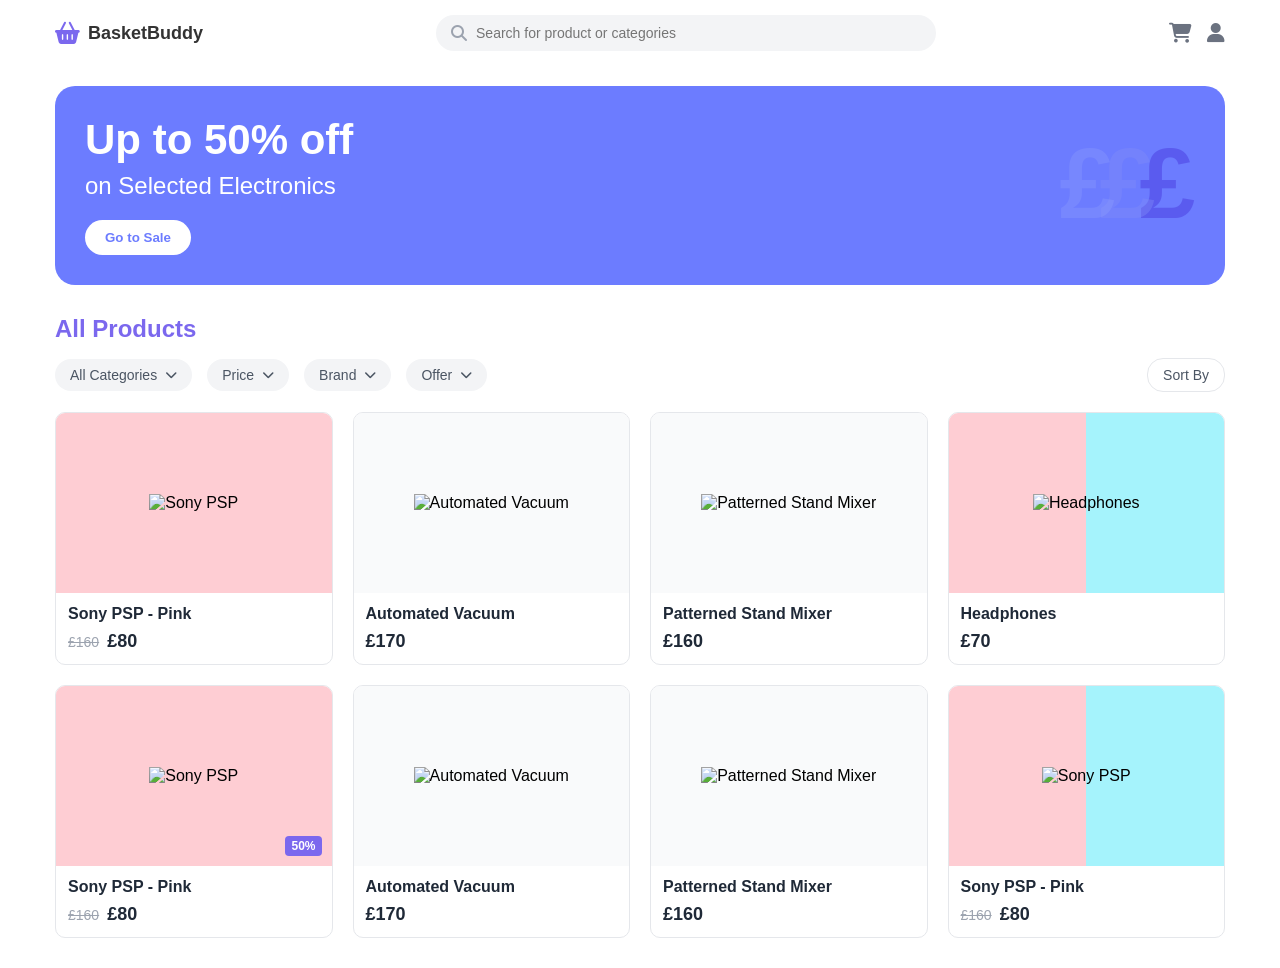
==== basketbuddy/index.html @ 19cf4793 "added genai html page for testing" ====
<!DOCTYPE html>
<html lang="en">
<head>
    <meta charset="UTF-8">
    <meta name="viewport" content="width=device-width, initial-scale=1.0">
    <title>BasketBuddy</title>
    <link rel="stylesheet" href="basketbuddy.css">
    <!-- Font Awesome for icons -->
    <link rel="stylesheet" href="https://cdnjs.cloudflare.com/ajax/libs/font-awesome/6.4.0/css/all.min.css">
</head>
<body>
    <div class="container">
        <header>
            <div class="logo">
                <i class="fa-solid fa-basket-shopping"></i>
                <span>BasketBuddy</span>
            </div>
            <div class="search-bar">
                <i class="fa-solid fa-search"></i>
                <input type="text" placeholder="Search for product or categories">
            </div>
            <div class="header-icons">
                <a href="#" class="cart-icon"><i class="fa-solid fa-cart-shopping"></i></a>
                <a href="#" class="user-icon"><i class="fa-solid fa-user"></i></a>
            </div>
        </header>

        <div class="banner">
            <div class="banner-content">
                <h1>Up to 50% off</h1>
                <p>on Selected Electronics</p>
                <button class="btn-primary">Go to Sale</button>
            </div>
            <div class="banner-image">
                <div class="pound-sign pound-dark">£</div>
                <div class="pound-sign pound-medium">£</div>
                <div class="pound-sign pound-light">£</div>
            </div>
        </div>

        <div class="products-section">
            <h2>All Products</h2>
            
            <div class="filters">
                <div class="filter-dropdown">
                    <button class="filter-btn">
                        All Categories <i class="fa-solid fa-chevron-down"></i>
                    </button>
                </div>
                <div class="filter-dropdown">
                    <button class="filter-btn">
                        Price <i class="fa-solid fa-chevron-down"></i>
                    </button>
                </div>
                <div class="filter-dropdown">
                    <button class="filter-btn">
                        Brand <i class="fa-solid fa-chevron-down"></i>
                    </button>
                </div>
                <div class="filter-dropdown">
                    <button class="filter-btn">
                        Offer <i class="fa-solid fa-chevron-down"></i>
                    </button>
                </div>
                
                <div class="sort-by">
                    <button class="sort-btn">Sort By</button>
                </div>
            </div>

            <div class="product-grid">
                <!-- Row 1 -->
                <div class="product-card">
                    <div class="product-image pink-bg">
                        <img src="/api/placeholder/200/150" alt="Sony PSP">
                    </div>
                    <div class="product-info">
                        <h3>Sony PSP - Pink</h3>
                        <div class="product-price">
                            <span class="original-price">£160</span>
                            <span class="sale-price">£80</span>
                        </div>
                    </div>
                </div>

                <div class="product-card">
                    <div class="product-image">
                        <img src="/api/placeholder/200/150" alt="Automated Vacuum">
                    </div>
                    <div class="product-info">
                        <h3>Automated Vacuum</h3>
                        <div class="product-price">
                            <span class="sale-price">£170</span>
                        </div>
                    </div>
                </div>

                <div class="product-card">
                    <div class="product-image">
                        <img src="/api/placeholder/200/150" alt="Patterned Stand Mixer">
                    </div>
                    <div class="product-info">
                        <h3>Patterned Stand Mixer</h3>
                        <div class="product-price">
                            <span class="sale-price">£160</span>
                        </div>
                    </div>
                </div>

                <div class="product-card">
                    <div class="product-image split-bg">
                        <img src="/api/placeholder/200/150" alt="Headphones">
                    </div>
                    <div class="product-info">
                        <h3>Headphones</h3>
                        <div class="product-price">
                            <span class="sale-price">£70</span>
                        </div>
                    </div>
                </div>

                <!-- Row 2 (repeat products) -->
                <div class="product-card">
                    <div class="product-image pink-bg">
                        <img src="/api/placeholder/200/150" alt="Sony PSP">
                        <div class="sale-badge">50%</div>
                    </div>
                    <div class="product-info">
                        <h3>Sony PSP - Pink</h3>
                        <div class="product-price">
                            <span class="original-price">£160</span>
                            <span class="sale-price">£80</span>
                        </div>
                    </div>
                </div>

                <div class="product-card">
                    <div class="product-image">
                        <img src="/api/placeholder/200/150" alt="Automated Vacuum">
                    </div>
                    <div class="product-info">
                        <h3>Automated Vacuum</h3>
                        <div class="product-price">
                            <span class="sale-price">£170</span>
                        </div>
                    </div>
                </div>

                <div class="product-card">
                    <div class="product-image">
                        <img src="/api/placeholder/200/150" alt="Patterned Stand Mixer">
                    </div>
                    <div class="product-info">
                        <h3>Patterned Stand Mixer</h3>
                        <div class="product-price">
                            <span class="sale-price">£160</span>
                        </div>
                    </div>
                </div>

                <div class="product-card">
                    <div class="product-image split-bg">
                        <img src="/api/placeholder/200/150" alt="Sony PSP">
                    </div>
                    <div class="product-info">
                        <h3>Sony PSP - Pink</h3>
                        <div class="product-price">
                            <span class="original-price">£160</span>
                            <span class="sale-price">£80</span>
                        </div>
                    </div>
                </div>
            </div>
        </div>
    </div>
</body>
</html>
---- basketbuddy/basketbuddy.css ----
/* Base styles */
* {
    margin: 0;
    padding: 0;
    box-sizing: border-box;
    font-family: -apple-system, BlinkMacSystemFont, 'Segoe UI', Roboto, Oxygen, Ubuntu, Cantarell, 'Open Sans', sans-serif;
}

body {
    background-color: #ffffff;
}

.container {
    max-width: 1200px;
    margin: 0 auto;
    padding: 0 15px;
}

/* Header styles */
header {
    display: flex;
    align-items: center;
    justify-content: space-between;
    padding: 15px 0;
    background-color: #ffffff;
}

.logo {
    display: flex;
    align-items: center;
    font-weight: 600;
    font-size: 18px;
    color: #333;
}

.logo i {
    font-size: 22px;
    margin-right: 8px;
    color: #7b68ee;
}

.search-bar {
    flex: 1;
    max-width: 500px;
    margin: 0 20px;
    position: relative;
}

.search-bar input {
    width: 100%;
    padding: 10px 15px 10px 40px;
    border: none;
    border-radius: 20px;
    background-color: #f3f4f6;
    font-size: 14px;
}

.search-bar i {
    position: absolute;
    left: 15px;
    top: 50%;
    transform: translateY(-50%);
    color: #9ca3af;
}

.header-icons {
    display: flex;
    gap: 15px;
}

.header-icons a {
    color: #6b7280;
    font-size: 20px;
    text-decoration: none;
}

/* Banner styles */
.banner {
    display: flex;
    justify-content: space-between;
    align-items: center;
    background-color: #6c7cff;
    border-radius: 20px;
    padding: 30px;
    margin: 20px 0;
    color: white;
    overflow: hidden;
    position: relative;
}

.banner-content {
    max-width: 60%;
    z-index: 2;
}

.banner h1 {
    font-size: 42px;
    font-weight: 700;
    margin-bottom: 8px;
}

.banner p {
    font-size: 24px;
    margin-bottom: 20px;
}

.btn-primary {
    background-color: white;
    color: #6c7cff;
    border: none;
    padding: 10px 20px;
    border-radius: 20px;
    font-weight: 600;
    cursor: pointer;
    transition: all 0.3s ease;
}

.btn-primary:hover {
    background-color: #f3f4f6;
}

.banner-image {
    position: relative;
    height: 120px;
    width: 30%;
    display: flex;
    justify-content: flex-end;
}

.pound-sign {
    font-size: 100px;
    font-weight: bold;
    position: absolute;
}

.pound-dark {
    color: #4f46e5;
    right: 0;
    z-index: 1;
    opacity: 0.6;
}

.pound-medium {
    color: #818cf8;
    right: 40px;
    z-index: 2;
    opacity: 0.4;
}

.pound-light {
    color: #a5b4fc;
    right: 80px;
    z-index: 3;
    opacity: 0.2;
}

/* Products section */
.products-section {
    margin: 30px 0;
}

.products-section h2 {
    font-size: 24px;
    color: #7b68ee;
    margin-bottom: 15px;
}

/* Filters */
.filters {
    display: flex;
    align-items: center;
    margin-bottom: 20px;
    gap: 10px;
}

.filter-dropdown {
    margin-right: 5px;
}

.filter-btn {
    display: flex;
    align-items: center;
    background-color: #f3f4f6;
    border: none;
    border-radius: 16px;
    padding: 8px 15px;
    font-size: 14px;
    color: #4b5563;
    cursor: pointer;
}

.filter-btn i {
    margin-left: 8px;
    font-size: 12px;
}

.sort-by {
    margin-left: auto;
}

.sort-btn {
    background-color: #ffffff;
    border: 1px solid #e5e7eb;
    border-radius: 16px;
    padding: 8px 15px;
    font-size: 14px;
    color: #4b5563;
    cursor: pointer;
}

/* Product grid */
.product-grid {
    display: grid;
    grid-template-columns: repeat(4, 1fr);
    gap: 20px;
}

.product-card {
    border: 1px solid #e5e7eb;
    border-radius: 10px;
    overflow: hidden;
    transition: transform 0.2s, box-shadow 0.2s;
}

.product-card:hover {
    transform: translateY(-5px);
    box-shadow: 0 5px 15px rgba(0,0,0,0.1);
}

.product-image {
    height: 180px;
    display: flex;
    align-items: center;
    justify-content: center;
    position: relative;
    overflow: hidden;
    background-color: #f9fafb;
}

.pink-bg {
    background-color: #fecdd3;
}

.split-bg {
    background: linear-gradient(to right, #fecdd3 50%, #a5f3fc 50%);
}

.product-image img {
    max-width: 80%;
    max-height: 80%;
    object-fit: contain;
}

.sale-badge {
    position: absolute;
    bottom: 10px;
    right: 10px;
    background-color: #7b68ee;
    color: white;
    padding: 3px 6px;
    border-radius: 4px;
    font-size: 12px;
    font-weight: 600;
}

.product-info {
    padding: 12px;
}

.product-info h3 {
    font-size: 16px;
    color: #1f2937;
    margin-bottom: 8px;
    font-weight: 600;
}

.product-price {
    display: flex;
    align-items: center;
    gap: 8px;
}

.original-price {
    color: #9ca3af;
    text-decoration: line-through;
    font-size: 14px;
}

.sale-price {
    color: #1f2937;
    font-weight: 600;
    font-size: 18px;
}

/* Responsive styles */
@media (max-width: 990px) {
    .product-grid {
        grid-template-columns: repeat(3, 1fr);
    }
}

@media (max-width: 768px) {
    .product-grid {
        grid-template-columns: repeat(2, 1fr);
    }
    
    .banner-content {
        max-width: 100%;
    }
    
    .banner-image {
        display: none;
    }

    .banner h1 {
        font-size: 32px;
    }

    .banner p {
        font-size: 18px;
    }
}

@media (max-width: 480px) {
    .product-grid {
        grid-template-columns: 1fr;
    }
    
    .filters {
        flex-wrap: wrap;
    }
    
    .search-bar {
        margin: 10px 0;
        max-width: 100%;
    }
    
    header {
        flex-direction: column;
        align-items: flex-start;
    }
    
    .header-icons {
        margin-top: 10px;
        align-self: flex-end;
    }
}
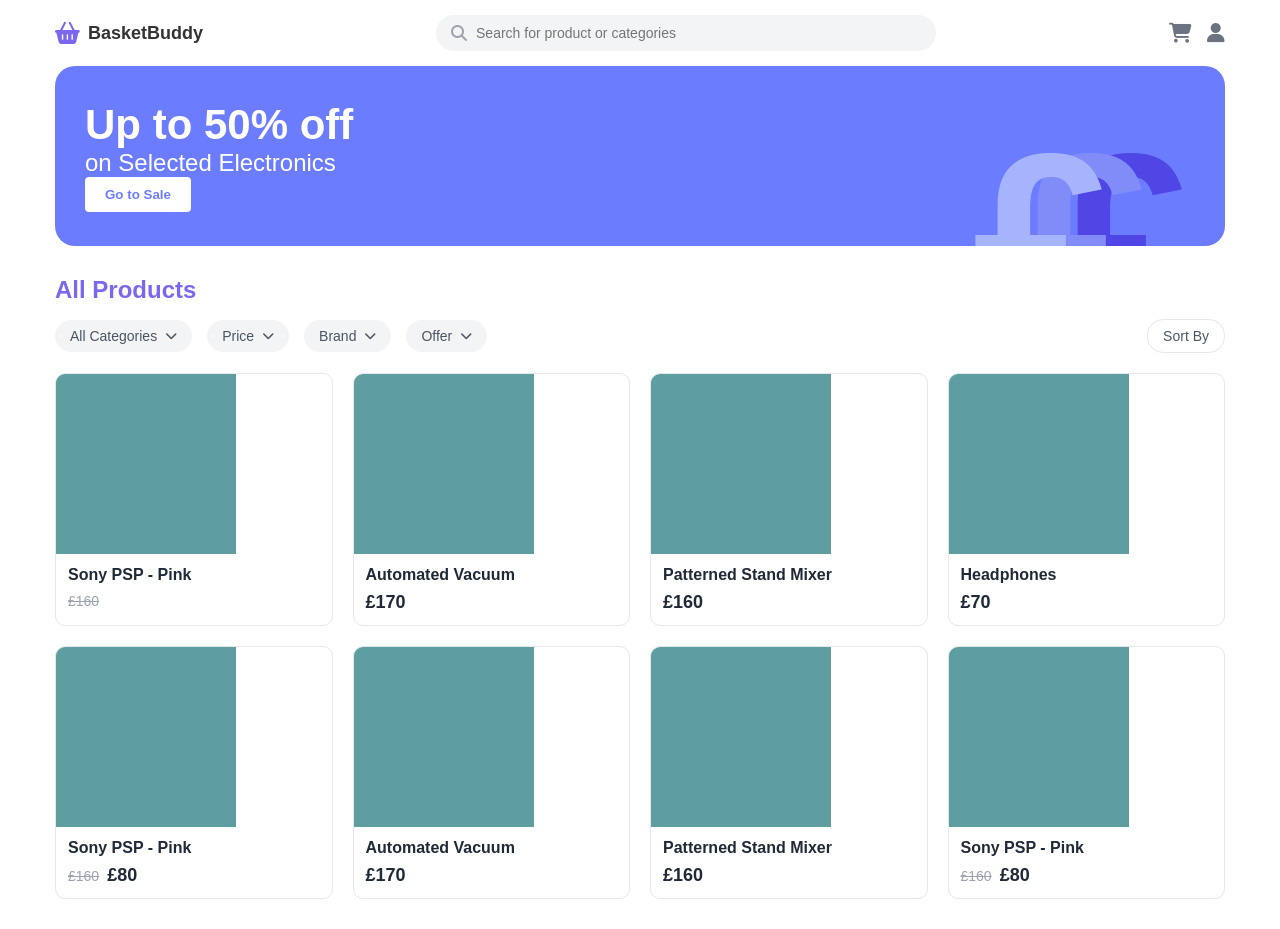
==== commit 6e872efc: "token mismatches highlighting done" ====
--- a/basketbuddy/index.html
+++ b/basketbuddy/index.html
@@ -1,177 +1,151 @@
 <!DOCTYPE html>
 <html lang="en">
-<head>
-    <meta charset="UTF-8">
-    <meta name="viewport" content="width=device-width, initial-scale=1.0">
+  <head>
+    <meta charset="UTF-8" />
+    <meta name="viewport" content="width=device-width, initial-scale=1.0" />
     <title>BasketBuddy</title>
-    <link rel="stylesheet" href="basketbuddy.css">
+    <link rel="stylesheet" href="basketbuddy.css" />
     <!-- Font Awesome for icons -->
-    <link rel="stylesheet" href="https://cdnjs.cloudflare.com/ajax/libs/font-awesome/6.4.0/css/all.min.css">
-</head>
-<body>
+    <link rel="stylesheet" href="https://cdnjs.cloudflare.com/ajax/libs/font-awesome/6.4.0/css/all.min.css" />
+  </head>
+  <body>
     <div class="container">
-        <header>
-            <div class="logo">
-                <i class="fa-solid fa-basket-shopping"></i>
-                <span>BasketBuddy</span>
-            </div>
-            <div class="search-bar">
-                <i class="fa-solid fa-search"></i>
-                <input type="text" placeholder="Search for product or categories">
-            </div>
-            <div class="header-icons">
-                <a href="#" class="cart-icon"><i class="fa-solid fa-cart-shopping"></i></a>
-                <a href="#" class="user-icon"><i class="fa-solid fa-user"></i></a>
-            </div>
-        </header>
+      <header>
+        <div class="logo">
+          <i class="fa-solid fa-basket-shopping"></i>
+          <span>BasketBuddy</span>
+        </div>
+        <div class="search-bar">
+          <i class="fa-solid fa-search"></i>
+          <input type="text" placeholder="Search for product or categories" />
+        </div>
+        <div class="header-icons">
+          <a href="#" class="cart-icon"><i class="fa-solid fa-cart-shopping"></i></a>
+          <a href="#" class="user-icon"><i class="fa-solid fa-user"></i></a>
+        </div>
+      </header>
 
-        <div class="banner">
-            <div class="banner-content">
-                <h1>Up to 50% off</h1>
-                <p>on Selected Electronics</p>
-                <button class="btn-primary">Go to Sale</button>
-            </div>
-            <div class="banner-image">
-                <div class="pound-sign pound-dark">£</div>
-                <div class="pound-sign pound-medium">£</div>
-                <div class="pound-sign pound-light">£</div>
-            </div>
+      <div class="banner">
+        <div class="banner-content">
+          <div>
+            <h1>Up to 50% off</h1>
+            <p>on Selected Electronics</p>
+          </div>
+          <button class="btn-primary">Go to Sale</button>
+        </div>
+        <div class="banner-image">
+          <div class="pound-sign pound-dark">£</div>
+          <div class="pound-sign pound-medium">£</div>
+          <div class="pound-sign pound-light">£</div>
+        </div>
+      </div>
+
+      <div class="products-section">
+        <h2>All Products</h2>
+
+        <div class="filters">
+          <div class="filter-dropdown">
+            <button class="filter-btn">All Categories <i class="fa-solid fa-chevron-down"></i></button>
+          </div>
+          <div class="filter-dropdown">
+            <button class="filter-btn">Price <i class="fa-solid fa-chevron-down"></i></button>
+          </div>
+          <div class="filter-dropdown">
+            <button class="filter-btn">Brand <i class="fa-solid fa-chevron-down"></i></button>
+          </div>
+          <div class="filter-dropdown">
+            <button class="filter-btn">Offer <i class="fa-solid fa-chevron-down"></i></button>
+          </div>
+
+          <div class="sort-by">
+            <button class="sort-btn">Sort By</button>
+          </div>
         </div>
 
-        <div class="products-section">
-            <h2>All Products</h2>
-            
-            <div class="filters">
-                <div class="filter-dropdown">
-                    <button class="filter-btn">
-                        All Categories <i class="fa-solid fa-chevron-down"></i>
-                    </button>
-                </div>
-                <div class="filter-dropdown">
-                    <button class="filter-btn">
-                        Price <i class="fa-solid fa-chevron-down"></i>
-                    </button>
-                </div>
-                <div class="filter-dropdown">
-                    <button class="filter-btn">
-                        Brand <i class="fa-solid fa-chevron-down"></i>
-                    </button>
-                </div>
-                <div class="filter-dropdown">
-                    <button class="filter-btn">
-                        Offer <i class="fa-solid fa-chevron-down"></i>
-                    </button>
-                </div>
-                
-                <div class="sort-by">
-                    <button class="sort-btn">Sort By</button>
-                </div>
+        <div class="product-grid">
+          <!-- Row 1 -->
+          <div class="product-card">
+            <div class="product-image" style="background-color: cadetblue"></div>
+            <div class="product-info">
+              <h3>Sony PSP - Pink</h3>
+              <span class="original-price">£160</span>
             </div>
+          </div>
 
-            <div class="product-grid">
-                <!-- Row 1 -->
-                <div class="product-card">
-                    <div class="product-image pink-bg">
-                        <img src="/api/placeholder/200/150" alt="Sony PSP">
-                    </div>
-                    <div class="product-info">
-                        <h3>Sony PSP - Pink</h3>
-                        <div class="product-price">
-                            <span class="original-price">£160</span>
-                            <span class="sale-price">£80</span>
-                        </div>
-                    </div>
-                </div>
+          <div class="product-card">
+            <div class="product-image" style="background-color: cadetblue"></div>
+            <div class="product-info">
+              <h3>Automated Vacuum</h3>
+              <div class="product-price">
+                <span class="sale-price">£170</span>
+              </div>
+            </div>
+          </div>
 
-                <div class="product-card">
-                    <div class="product-image">
-                        <img src="/api/placeholder/200/150" alt="Automated Vacuum">
-                    </div>
-                    <div class="product-info">
-                        <h3>Automated Vacuum</h3>
-                        <div class="product-price">
-                            <span class="sale-price">£170</span>
-                        </div>
-                    </div>
-                </div>
+          <div class="product-card">
+            <div class="product-image" style="background-color: cadetblue"></div>
+            <div class="product-info">
+              <h3>Patterned Stand Mixer</h3>
+              <div class="product-price">
+                <span class="sale-price">£160</span>
+              </div>
+            </div>
+          </div>
 
-                <div class="product-card">
-                    <div class="product-image">
-                        <img src="/api/placeholder/200/150" alt="Patterned Stand Mixer">
-                    </div>
-                    <div class="product-info">
-                        <h3>Patterned Stand Mixer</h3>
-                        <div class="product-price">
-                            <span class="sale-price">£160</span>
-                        </div>
-                    </div>
-                </div>
+          <div class="product-card">
+            <div class="product-image" style="background-color: cadetblue"></div>
+            <div class="product-info">
+              <h3>Headphones</h3>
+              <div class="product-price">
+                <span class="sale-price">£70</span>
+              </div>
+            </div>
+          </div>
 
-                <div class="product-card">
-                    <div class="product-image split-bg">
-                        <img src="/api/placeholder/200/150" alt="Headphones">
-                    </div>
-                    <div class="product-info">
-                        <h3>Headphones</h3>
-                        <div class="product-price">
-                            <span class="sale-price">£70</span>
-                        </div>
-                    </div>
-                </div>
+          <!-- Row 2 (repeat products) -->
+          <div class="product-card">
+            <div class="product-image" style="background-color: cadetblue"></div>
+            <div class="product-info">
+              <h3>Sony PSP - Pink</h3>
+              <div class="product-price">
+                <span class="original-price">£160</span>
+                <span class="sale-price">£80</span>
+              </div>
+            </div>
+          </div>
 
-                <!-- Row 2 (repeat products) -->
-                <div class="product-card">
-                    <div class="product-image pink-bg">
-                        <img src="/api/placeholder/200/150" alt="Sony PSP">
-                        <div class="sale-badge">50%</div>
-                    </div>
-                    <div class="product-info">
-                        <h3>Sony PSP - Pink</h3>
-                        <div class="product-price">
-                            <span class="original-price">£160</span>
-                            <span class="sale-price">£80</span>
-                        </div>
-                    </div>
-                </div>
+          <div class="product-card">
+            <div class="product-image" style="background-color: cadetblue"></div>
+            <div class="product-info">
+              <h3>Automated Vacuum</h3>
+              <div class="product-price">
+                <span class="sale-price">£170</span>
+              </div>
+            </div>
+          </div>
 
-                <div class="product-card">
-                    <div class="product-image">
-                        <img src="/api/placeholder/200/150" alt="Automated Vacuum">
-                    </div>
-                    <div class="product-info">
-                        <h3>Automated Vacuum</h3>
-                        <div class="product-price">
-                            <span class="sale-price">£170</span>
-                        </div>
-                    </div>
-                </div>
+          <div class="product-card">
+            <div class="product-image" style="background-color: cadetblue"></div>
+            <div class="product-info">
+              <h3>Patterned Stand Mixer</h3>
+              <div class="product-price">
+                <span class="sale-price">£160</span>
+              </div>
+            </div>
+          </div>
 
-                <div class="product-card">
-                    <div class="product-image">
-                        <img src="/api/placeholder/200/150" alt="Patterned Stand Mixer">
-                    </div>
-                    <div class="product-info">
-                        <h3>Patterned Stand Mixer</h3>
-                        <div class="product-price">
-                            <span class="sale-price">£160</span>
-                        </div>
-                    </div>
-                </div>
-
-                <div class="product-card">
-                    <div class="product-image split-bg">
-                        <img src="/api/placeholder/200/150" alt="Sony PSP">
-                    </div>
-                    <div class="product-info">
-                        <h3>Sony PSP - Pink</h3>
-                        <div class="product-price">
-                            <span class="original-price">£160</span>
-                            <span class="sale-price">£80</span>
-                        </div>
-                    </div>
-                </div>
+          <div class="product-card">
+            <div class="product-image" style="background-color: cadetblue"></div>
+            <div class="product-info">
+              <h3>Sony PSP - Pink</h3>
+              <div class="product-price">
+                <span class="original-price">£160</span>
+                <span class="sale-price">£80</span>
+              </div>
             </div>
+          </div>
         </div>
+      </div>
     </div>
-</body>
-</html>+  </body>
+</html>
--- a/basketbuddy/basketbuddy.css
+++ b/basketbuddy/basketbuddy.css
@@ -1,347 +1,322 @@
 /* Base styles */
 * {
-    margin: 0;
-    padding: 0;
-    box-sizing: border-box;
-    font-family: -apple-system, BlinkMacSystemFont, 'Segoe UI', Roboto, Oxygen, Ubuntu, Cantarell, 'Open Sans', sans-serif;
+  margin: 0;
+  padding: 0;
+  box-sizing: border-box;
+  font-family: -apple-system, BlinkMacSystemFont, 'Segoe UI', Roboto, Oxygen, Ubuntu, Cantarell, 'Open Sans', sans-serif;
 }
 
 body {
-    background-color: #ffffff;
+  background-color: #ffffff;
 }
 
 .container {
-    max-width: 1200px;
-    margin: 0 auto;
-    padding: 0 15px;
+  max-width: 1200px;
+  margin: 0 auto;
+  padding: 0 15px;
 }
 
 /* Header styles */
 header {
-    display: flex;
-    align-items: center;
-    justify-content: space-between;
-    padding: 15px 0;
-    background-color: #ffffff;
+  display: flex;
+  align-items: center;
+  justify-content: space-between;
+  padding: 15px 0;
+  background-color: #ffffff;
 }
 
 .logo {
-    display: flex;
-    align-items: center;
-    font-weight: 600;
-    font-size: 18px;
-    color: #333;
+  display: flex;
+  align-items: center;
+  font-weight: 600;
+  font-size: 18px;
+  color: #333;
 }
 
 .logo i {
-    font-size: 22px;
-    margin-right: 8px;
-    color: #7b68ee;
+  font-size: 22px;
+  margin-right: 8px;
+  color: #7b68ee;
 }
 
 .search-bar {
-    flex: 1;
-    max-width: 500px;
-    margin: 0 20px;
-    position: relative;
+  flex: 1;
+  max-width: 500px;
+  margin: 0 20px;
+  position: relative;
 }
 
 .search-bar input {
-    width: 100%;
-    padding: 10px 15px 10px 40px;
-    border: none;
-    border-radius: 20px;
-    background-color: #f3f4f6;
-    font-size: 14px;
+  width: 100%;
+  padding: 10px 15px 10px 40px;
+  border: none;
+  border-radius: 20px;
+  background-color: #f3f4f6;
+  font-size: 14px;
 }
 
 .search-bar i {
-    position: absolute;
-    left: 15px;
-    top: 50%;
-    transform: translateY(-50%);
-    color: #9ca3af;
+  position: absolute;
+  left: 15px;
+  top: 50%;
+  transform: translateY(-50%);
+  color: #9ca3af;
 }
 
 .header-icons {
-    display: flex;
-    gap: 15px;
+  display: flex;
+  gap: 15px;
 }
 
 .header-icons a {
-    color: #6b7280;
-    font-size: 20px;
-    text-decoration: none;
+  color: #6b7280;
+  font-size: 20px;
+  text-decoration: none;
 }
 
 /* Banner styles */
 .banner {
-    display: flex;
-    justify-content: space-between;
-    align-items: center;
-    background-color: #6c7cff;
-    border-radius: 20px;
-    padding: 30px;
-    margin: 20px 0;
-    color: white;
-    overflow: hidden;
-    position: relative;
+  display: flex;
+  justify-content: space-between;
+  align-items: center;
+  background-color: #6c7cff;
+  border-radius: 20px;
+  padding: 30px;
+  color: white;
+  overflow: hidden;
+  position: relative;
 }
 
 .banner-content {
-    max-width: 60%;
-    z-index: 2;
+  max-width: 60%;
+  z-index: 2;
 }
 
 .banner h1 {
-    font-size: 42px;
-    font-weight: 700;
-    margin-bottom: 8px;
+  font-size: 42px;
+  font-weight: 700;
 }
 
 .banner p {
-    font-size: 24px;
-    margin-bottom: 20px;
+  font-size: 24px;
 }
 
 .btn-primary {
-    background-color: white;
-    color: #6c7cff;
-    border: none;
-    padding: 10px 20px;
-    border-radius: 20px;
-    font-weight: 600;
-    cursor: pointer;
-    transition: all 0.3s ease;
+  background-color: white;
+  color: #6c7cff;
+  border: none;
+  padding: 10px 20px;
+  border-radius: 4px;
+  font-weight: 600;
+  cursor: pointer;
+  transition: all 0.3s ease;
 }
 
 .btn-primary:hover {
-    background-color: #f3f4f6;
+  background-color: #f3f4f6;
 }
 
 .banner-image {
-    position: relative;
-    height: 120px;
-    width: 30%;
-    display: flex;
-    justify-content: flex-end;
+  position: relative;
+  height: 120px;
+  width: 30%;
+  display: flex;
+  justify-content: flex-end;
 }
 
 .pound-sign {
-    font-size: 100px;
-    font-weight: bold;
-    position: absolute;
+  font-size: 256px;
+  font-weight: bold;
+  position: absolute;
 }
 
 .pound-dark {
-    color: #4f46e5;
-    right: 0;
-    z-index: 1;
-    opacity: 0.6;
+  color: #4f46e5;
+  right: 0;
+  z-index: 1;
 }
 
 .pound-medium {
-    color: #818cf8;
-    right: 40px;
-    z-index: 2;
-    opacity: 0.4;
+  color: #818cf8;
+  right: 40px;
+  z-index: 2;
 }
 
 .pound-light {
-    color: #a5b4fc;
-    right: 80px;
-    z-index: 3;
-    opacity: 0.2;
+  color: #a5b4fc;
+  right: 80px;
+  z-index: 3;
 }
 
 /* Products section */
 .products-section {
-    margin: 30px 0;
+  margin: 30px 0;
 }
 
 .products-section h2 {
-    font-size: 24px;
-    color: #7b68ee;
-    margin-bottom: 15px;
+  font-size: 24px;
+  color: #7b68ee;
+  margin-bottom: 15px;
 }
 
 /* Filters */
 .filters {
-    display: flex;
-    align-items: center;
-    margin-bottom: 20px;
-    gap: 10px;
+  display: flex;
+  align-items: center;
+  margin-bottom: 20px;
+  gap: 10px;
 }
 
 .filter-dropdown {
-    margin-right: 5px;
+  margin-right: 5px;
 }
 
 .filter-btn {
-    display: flex;
-    align-items: center;
-    background-color: #f3f4f6;
-    border: none;
-    border-radius: 16px;
-    padding: 8px 15px;
-    font-size: 14px;
-    color: #4b5563;
-    cursor: pointer;
+  display: flex;
+  align-items: center;
+  background-color: #f3f4f6;
+  border: none;
+  border-radius: 16px;
+  padding: 8px 15px;
+  font-size: 14px;
+  color: #4b5563;
+  cursor: pointer;
 }
 
 .filter-btn i {
-    margin-left: 8px;
-    font-size: 12px;
+  margin-left: 8px;
+  font-size: 12px;
 }
 
 .sort-by {
-    margin-left: auto;
+  margin-left: auto;
 }
 
 .sort-btn {
-    background-color: #ffffff;
-    border: 1px solid #e5e7eb;
-    border-radius: 16px;
-    padding: 8px 15px;
-    font-size: 14px;
-    color: #4b5563;
-    cursor: pointer;
+  background-color: #ffffff;
+  border: 1px solid #e5e7eb;
+  border-radius: 16px;
+  padding: 8px 15px;
+  font-size: 14px;
+  color: #4b5563;
+  cursor: pointer;
 }
 
 /* Product grid */
 .product-grid {
-    display: grid;
-    grid-template-columns: repeat(4, 1fr);
-    gap: 20px;
+  display: grid;
+  grid-template-columns: repeat(4, 1fr);
+  gap: 20px;
 }
 
 .product-card {
-    border: 1px solid #e5e7eb;
-    border-radius: 10px;
-    overflow: hidden;
-    transition: transform 0.2s, box-shadow 0.2s;
+  border: 1px solid #e5e7eb;
+  border-radius: 10px;
+  overflow: hidden;
+  transition: transform 0.2s, box-shadow 0.2s;
 }
 
 .product-card:hover {
-    transform: translateY(-5px);
-    box-shadow: 0 5px 15px rgba(0,0,0,0.1);
+  transform: translateY(-5px);
+  box-shadow: 0 5px 15px rgba(0, 0, 0, 0.1);
 }
 
 .product-image {
-    height: 180px;
-    display: flex;
-    align-items: center;
-    justify-content: center;
-    position: relative;
-    overflow: hidden;
-    background-color: #f9fafb;
-}
-
-.pink-bg {
-    background-color: #fecdd3;
-}
-
-.split-bg {
-    background: linear-gradient(to right, #fecdd3 50%, #a5f3fc 50%);
-}
-
-.product-image img {
-    max-width: 80%;
-    max-height: 80%;
-    object-fit: contain;
+  height: 180px;
+  width: 180px;
 }
 
 .sale-badge {
-    position: absolute;
-    bottom: 10px;
-    right: 10px;
-    background-color: #7b68ee;
-    color: white;
-    padding: 3px 6px;
-    border-radius: 4px;
-    font-size: 12px;
-    font-weight: 600;
+  position: absolute;
+  bottom: 10px;
+  right: 10px;
+  background-color: #7b68ee;
+  color: white;
+  padding: 3px 6px;
+  border-radius: 4px;
+  font-size: 12px;
+  font-weight: 600;
 }
 
 .product-info {
-    padding: 12px;
+  padding: 12px;
 }
 
 .product-info h3 {
-    font-size: 16px;
-    color: #1f2937;
-    margin-bottom: 8px;
-    font-weight: 600;
+  font-size: 16px;
+  color: #1f2937;
+  margin-bottom: 8px;
+  font-weight: 600;
 }
 
 .product-price {
-    display: flex;
-    align-items: center;
-    gap: 8px;
+  display: flex;
+  align-items: center;
+  gap: 8px;
 }
 
 .original-price {
-    color: #9ca3af;
-    text-decoration: line-through;
-    font-size: 14px;
+  color: #9ca3af;
+  text-decoration: line-through;
+  font-size: 14px;
 }
 
 .sale-price {
-    color: #1f2937;
-    font-weight: 600;
-    font-size: 18px;
+  color: #1f2937;
+  font-weight: 600;
+  font-size: 18px;
 }
 
 /* Responsive styles */
 @media (max-width: 990px) {
-    .product-grid {
-        grid-template-columns: repeat(3, 1fr);
-    }
+  .product-grid {
+    grid-template-columns: repeat(3, 1fr);
+  }
 }
 
 @media (max-width: 768px) {
-    .product-grid {
-        grid-template-columns: repeat(2, 1fr);
-    }
-    
-    .banner-content {
-        max-width: 100%;
-    }
-    
-    .banner-image {
-        display: none;
-    }
-
-    .banner h1 {
-        font-size: 32px;
-    }
-
-    .banner p {
-        font-size: 18px;
-    }
+  .product-grid {
+    grid-template-columns: repeat(2, 1fr);
+  }
+
+  .banner-content {
+    max-width: 100%;
+  }
+
+  .banner-image {
+    display: none;
+  }
+
+  .banner h1 {
+    font-size: 32px;
+  }
+
+  .banner p {
+    font-size: 18px;
+  }
 }
 
 @media (max-width: 480px) {
-    .product-grid {
-        grid-template-columns: 1fr;
-    }
-    
-    .filters {
-        flex-wrap: wrap;
-    }
-    
-    .search-bar {
-        margin: 10px 0;
-        max-width: 100%;
-    }
-    
-    header {
-        flex-direction: column;
-        align-items: flex-start;
-    }
-    
-    .header-icons {
-        margin-top: 10px;
-        align-self: flex-end;
-    }
-}+  .product-grid {
+    grid-template-columns: 1fr;
+  }
+
+  .filters {
+    flex-wrap: wrap;
+  }
+
+  .search-bar {
+    margin: 10px 0;
+    max-width: 100%;
+  }
+
+  header {
+    flex-direction: column;
+    align-items: flex-start;
+  }
+
+  .header-icons {
+    margin-top: 10px;
+    align-self: flex-end;
+  }
+}
